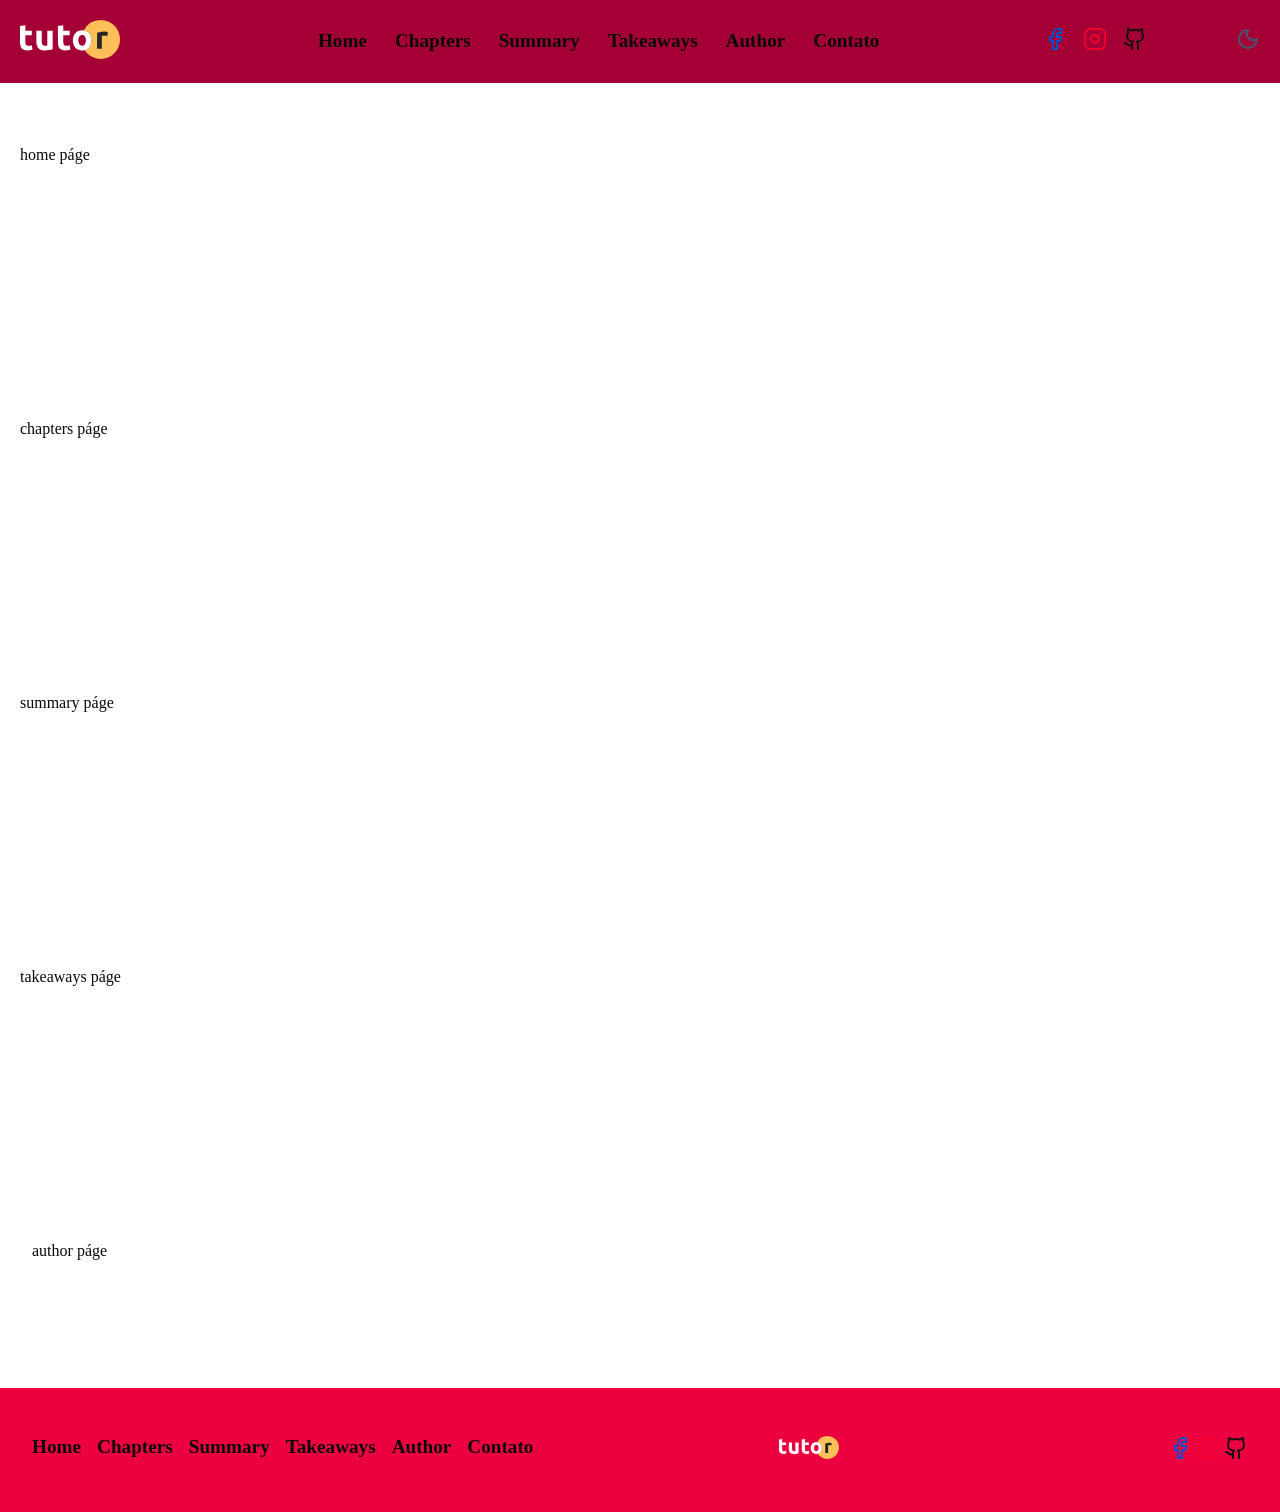
==== index.html @ ee4db731 "first commit" ====
<!DOCTYPE html>
<html lang="pt-BR">
<head>
    <meta charset="UTF-8">
    <meta name="viewport" content="width=device-width, initial-scale=1.0">
   
    <link rel="stylesheet" href="javascript/layout/style.css">
     <link rel="stylesheet" href="style.css">
     
    <link
      rel="shortcut icon"
      href="assets/img/favicon.png"
      type="image/x-icon"
    />
    <title>Tutor</title>
</head>
<body>
   
 <a href="#app" class="skip-link">Pular para o conteúdo principal</a>
    <header class="header">
           <nav-bar></nav-bar>
    </header>
   <main id="app" tabindex="-1">
  <section id="home" class=" content container" >
    home páge
  </section>
   <section id="chapters" class=" content container" >
    chapters páge
  </section>
   <section id="summary" class=" content container" >
    summary páge
  </section>
   <section id="takeaways" class=" content container" >
    takeaways páge
  </section>

   <section id="author" class=" content container" >
    author páge
  </section>


   </main>
  <script type="module" src="javascript/spa/spa.js"></script>
     <button
      id="btn-top"
      aria-label="Voltar ao início da página"
      title="Voltar ao topo"
    >
      <svg viewBox="0 0 100 100" aria-hidden="true">
        <circle class="bg" cx="50" cy="50" r="45" />
        <circle class="progress" cx="50" cy="50" r="45" />
        <path
          class="arrow"
          d="M50 30 L35 50 L45 50 L45 70 L55 70 L55 50 L65 50 Z"
        />
      </svg>
    </button>
  

 
     <footer>
      <footer-bar></footer-bar>
    </footer>
<script>
  
  function configurarScroll() {
  const header = document.querySelector(".header");
  const sidebar = document.querySelector(".sidebar");
  const app = document.getElementById("app");

  if (!header || !app) {
    setTimeout(configurarScroll, 50);
    return;
  }

  function atualizarEstadoScroll() {
    const y = app.scrollTop;
    console.log("scroll do app:", y);

    if (y > 10) {
      header.classList.add("scrolled");
      sidebar?.classList.add("scrolled");
    } else {
      header.classList.remove("scrolled");
      sidebar?.classList.remove("scrolled");
    }
  }

  app.addEventListener("scroll", atualizarEstadoScroll);
  atualizarEstadoScroll();
}

document.addEventListener("DOMContentLoaded", configurarScroll);
</script>


   <script type="module">
      import { initMenu } from "/javascript/mobile/menuEvents.js"
        import { initTheme } from "/javascript/theme/theme.init.js"
     

      window.onload = () => {
         initTheme()
        initMenu() // agora vai abrir o menu corretamente se estava aberto antes
      
      }
 </script>
    <script src="javascript/layout/layout.js"></script>
</body>
</html>
---- javascript/layout/style.css ----
@import "rout.css";
html {
  scroll-behavior: smooth;
  height: auto;
  scrollbar-width: thin;
  scrollbar-color: var(--chart-1) transparent;
}

::-webkit-scrollbar { width: 10px; }
::-webkit-scrollbar-track { background: transparent; }
::-webkit-scrollbar-thumb {
  background: var(--chart-1);
  border-radius: 10px;
}

body {
  min-height: 100vh;
  display: flex;
  flex-direction: column;
  overflow-x: hidden;
}

.header {
    background-color: var( --chart-5);
    position: fixed;
    right: 0;
    top: 0;
    left: 0;
}
/* Classe aplicada via JavaScript */
.header.scrolled {
  background-color: var(--chart-3  );
  /* padding: 0.6rem 0; */
  box-shadow: 0 4px 12px rgba(0, 0, 0, 0.15);
 
}

/* Seleciona todos os elementos focáveis quando navegados por teclado */
:focus-visible {
  outline: 3px solid var(--ring); /* Cor branca */
  outline-offset: 2px; /* Espaço entre o elemento e a borda */
  box-shadow: 0 0 8px var(  --input); /* Sombra para dar contraste em fundos claros */
  border-radius: var(  --radius);
  padding: 6px 8px;
}

/* Caso queira remover o outline padrão do navegador que às vezes é azul/preto */
:focus {
  outline: none;
} 

/*  */

.nav {
   
    padding: 1.25rem;
    display: flex;
    align-items: center;
    justify-content: space-between;
}

/* * 1️⃣ Logo */
.nav__logo-wrapper {
    flex: 1;
}

.nav__logo-img {

    width: 100px;
}

ul {
    list-style: none;
}

a {
    text-decoration: none;
}

.desktopLinks,
.socialLinks,
.themes {
    display: none;
}

.linksNavGation {
    display: flex;
    align-items: center;
    gap: 0.55rem;
     font-weight: 600;
 font-size: 1.2rem;
color: var(--sidebar-foreground);


}
.icon{
    color: var( --chart-1);
}


.linksMonbile {
    display: flex;
    flex-direction: column;
    gap: 1;
}

.mobileLinks,
.socialLinksMobile {
  
    display: flex;
    flex-direction: column;
    align-items: self-start;
    gap: 0.75rem;
}

 
.social-link.facebook {
  color: var(--facebook);
}


.social-link.instagram {
  color: var(--instagram);
}

.social-link.github {
  color: var(--github);
}
.socialLinksMobile{
    margin-top: 1rem;
}
.theme-btn{
    background-color: transparent;
    border: none;
   
}


button, #toggle{
    background-color: transparent;
    border: none;
    color:var(--background);
   
    
}

.icon-moon{
    color: var( --theme-moon);
}

.icon-sun{
    color: var( --theme-sun);
}
#aside {
    padding: 2rem 1.75rem;
    max-width: 85%;
    height: 100vh;
    right: 0;
    left: 0;
    top: 0;
    position: fixed;
    display: flex;
    justify-content: space-between;
    border-right: 1px solid var(--bg-color);
    transform: translateX(-100%);
    transition: transform 0.3s ease-in-out;
    z-index: 999;
    /* acima dos outros elementos */
    background-color: var(--sidebar);
    border: 1px solid var(--sidebar-border);
}

#aside.open {
    transform: translateX(0);
}

#aside {
   scrollbar-width: none;      /*Firefox */
}

#aside::-webkit-scrollbar {
  display: none;              /* Chrome, Edge, Safari */
}
#aside {
  overflow-y: auto;
  overflow-x: hidden;
}


#author{
    padding: 8rem 2rem;
}
/* top */

/* --- Botão Voltar ao Topo --- */
#btn-top {
  position: fixed;
  right: 1.2rem;
  bottom: 1.2rem;
  width: 56px;
  height: 56px;
  border-radius: 50%;
  border: 1px solid var(--border);
  background: color-mix(in oklch, var(--chart-4) 70%, var(--sidebar-ring) 30%);
  backdrop-filter: blur(8px);
  cursor: pointer;
  z-index: 9999;
  display: flex;
  align-items: center;
  justify-content: center;
  opacity: 0;
  pointer-events: none;
  transform: translateY(20px) scale(0.9);
  transition: all 0.3s ease;
}

#btn-top.show {
  opacity: 1;
  pointer-events: auto;
  transform: translateY(0) scale(1);
}

#btn-top svg {
  width: 100%;
  height: 100%;
  transform: rotate(-90deg);
  position: absolute;
}

#btn-top .bg {
  fill: none;
  stroke: var(--border);
  stroke-width: 6;
}

#btn-top .progress {
  fill: none;
  stroke: var(--primary);
  stroke-width: 6;
  stroke-linecap: round;
  /* Circunferência para raio 45 é ~283 */
  stroke-dasharray: 283;
  stroke-dashoffset: 283;
  transition: stroke-dashoffset 0.1s linear;
}

#btn-top i {
  font-size: 1.2rem;
  color: var(--primary);
  z-index: 2;
}

#btn-top .arrow {
  fill: var(--primary-foreground);
  transform: rotate(90deg);
  transform-origin: center;
}
#btn-top:hover {
  transform: scale(1.1);
}
footer{
 background-color: var(  --chart-3);
}
.footer{ 
gap: 2rem;
 padding: 2rem 0.75rem;
display: grid;
grid-template-columns: repeat(3 ,auto);
align-items:flex-start;
justify-content: center;
}
.socialLinkFooter{
   display: flex;
 gap: 0.25rem;
}

/* footer */
footer .nav__logo-img{
    width: 60px;
}
@media (min-width: 768px) {
    

    .mobileMenu {
        display: none;
    }
 


    
  



}

/* ==================================================
   DESKTOP ≥ 1024px
   ================================================== */
@media (min-width: 1024px) {
    .themesMobil {
        display: none;
        background-color: aqua;
    }

    .mobileMenu {
        display: none;
    }

    .icon {
        display: none;
    }

    /* 2️⃣ Links de páginas (MAIOR PARTE) */
    .desktopLinks {
        flex: 5;
        /* 🔥 ocupa mais espaço */
        display: flex;
        justify-content: center;
        gap: 1.75rem;
        list-style: none;
        margin: 0;
        padding: 0;
    }


    /* 3️⃣ Redes sociais */
    .socialLinks {
        flex: 1;
        display: flex;
        justify-content: center;
        gap: 16px;
    }

    /* 4️⃣ Botão tema */
    .themes {
        flex: 0.5;
        gap: 0.5rem;
        display: flex;
        justify-content: flex-end;
    }

    #toggle {
        display: none;
    }
    /* footer */
   

 .footer{ 
    max-width: 1280px;
    display: flex;
    justify-content: space-between;
    margin: 0 auto;
    justify-content: center;
    padding: 3rem 2rem;
}
.nav__logo-wrapperFooter{
    flex: 2;

}
.desktopLinksFooter{
    flex: 4;
    display: flex;
    gap: 1rem;
}
.socialLinkFooter{
   display: flex;
 gap: 0.25rem;
}



  
}
---- style.css ----
@import "root.css";



#app{
    flex: 1;
}


.content{
   padding: 7rem 1rem;
}


/* ==================================================
   DESKTOP ≥ 1024px
   ================================================== */
@media (min-width: 1024px) {
    #app{
    
    margin: 0rem ;
    }

 
.content{
padding: 8rem 1.25rem;
}


  
    
  }
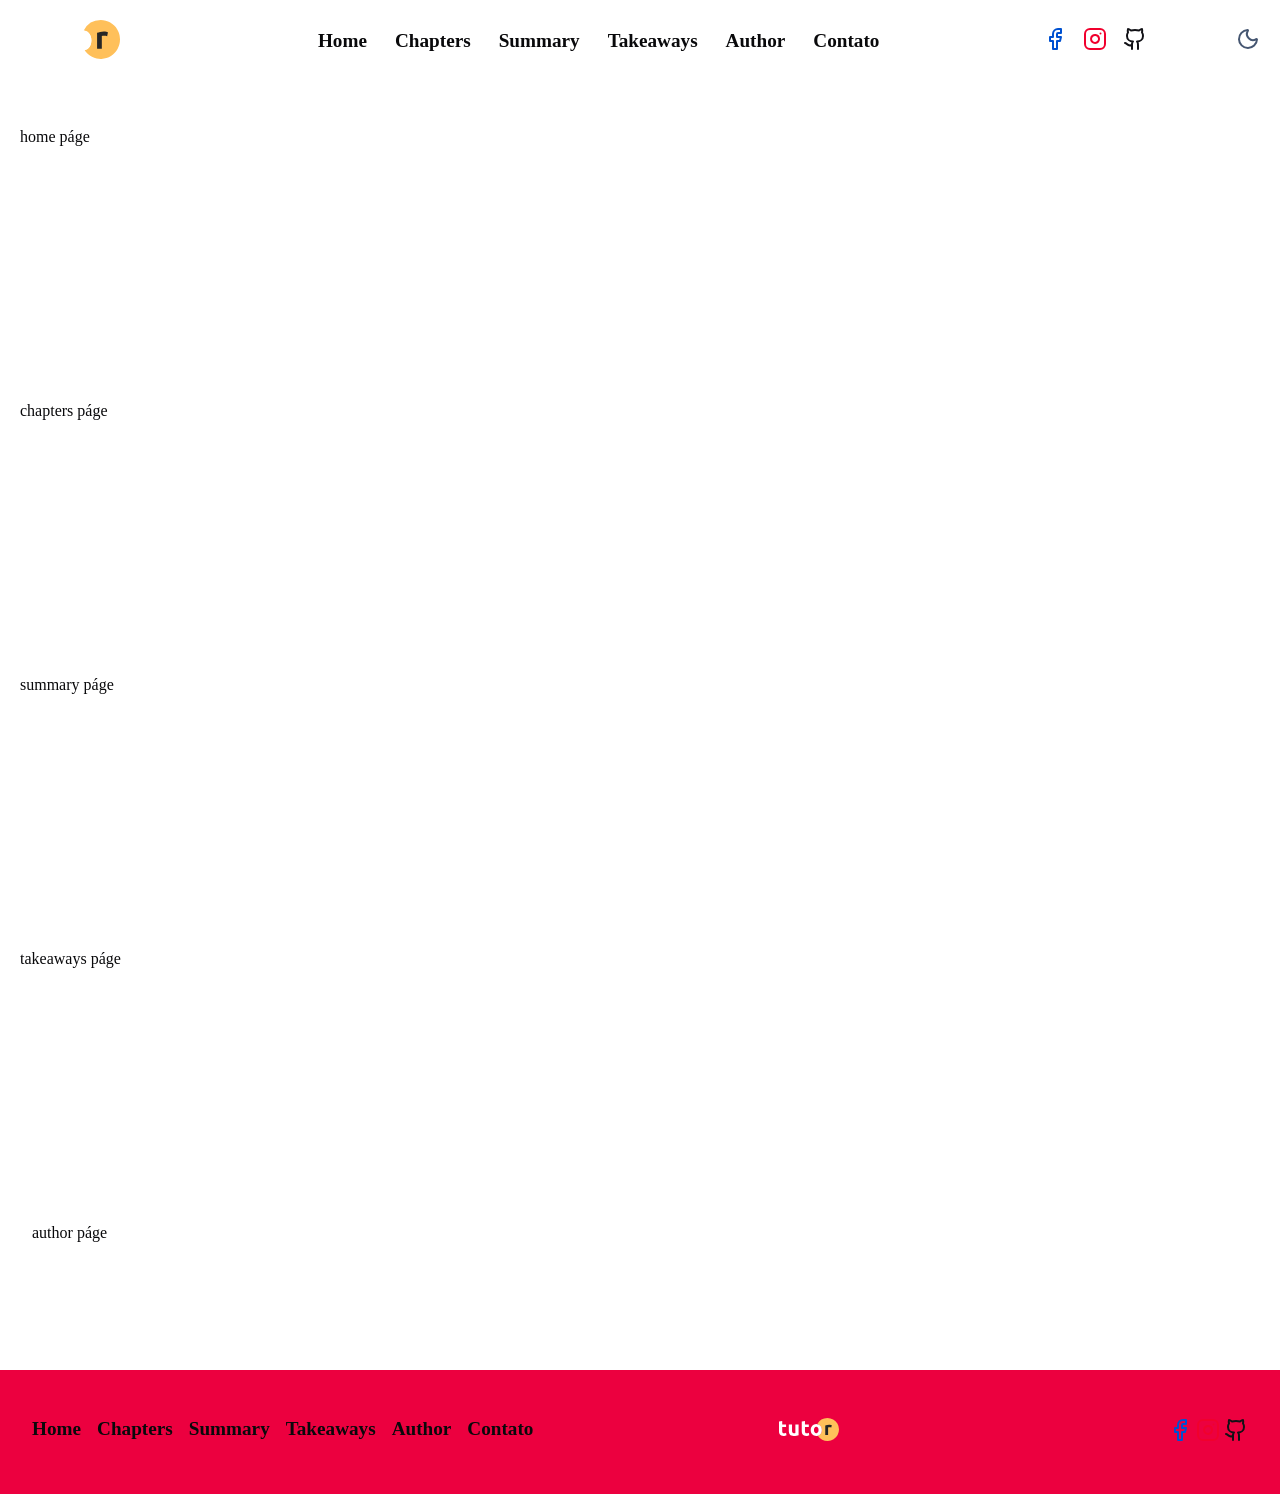
==== commit cecf215b: "At" ====
--- a/index.html
+++ b/index.html
@@ -16,7 +16,7 @@
 </head>
 <body>
    
- <a href="#app" class="skip-link">Pular para o conteúdo principal</a>
+ <!-- <a href="#app" class="skip-link">Pular para o conteúdo principal</a> -->
     <header class="header">
            <nav-bar></nav-bar>
     </header>
--- a/javascript/layout/style.css
+++ b/javascript/layout/style.css
@@ -21,7 +21,7 @@
 }
 
 .header {
-    background-color: var( --chart-5);
+    /* background-color: var( --chart-5); */
     position: fixed;
     right: 0;
     top: 0;
@@ -29,9 +29,9 @@
 }
 /* Classe aplicada via JavaScript */
 .header.scrolled {
-  background-color: var(--chart-3  );
-  /* padding: 0.6rem 0; */
-  box-shadow: 0 4px 12px rgba(0, 0, 0, 0.15);
+  /* background-color: var(--chart-3  );
+  padding: 0.6rem 0;
+  box-shadow: 0 4px 12px rgba(0, 0, 0, 0.15); */
  
 }
 
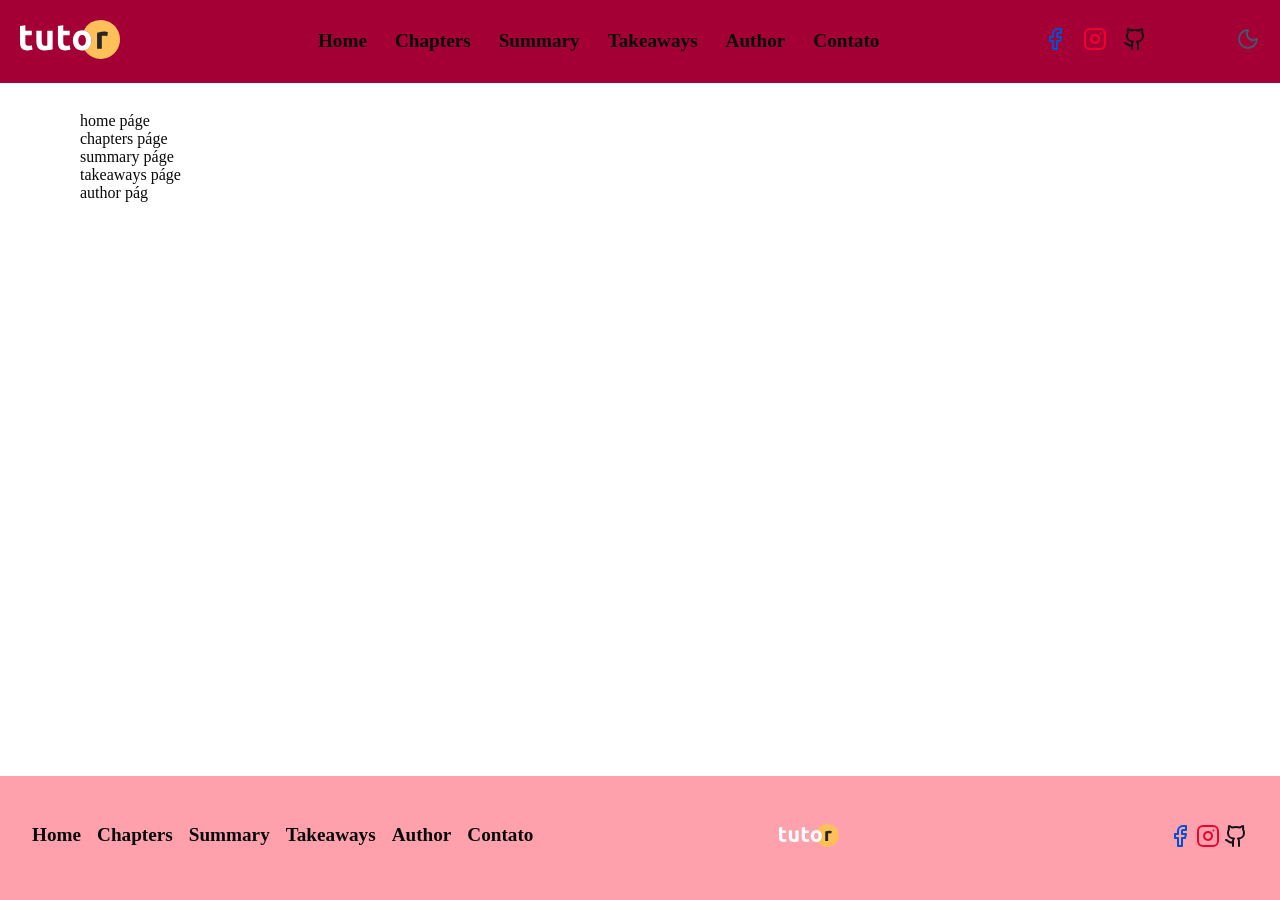
==== commit cfaf48ac: "Atuali git commit --amend --reset-authorAjusta layout do footer e rolagem do aside Ajusta layout do " ====
--- a/index.html
+++ b/index.html
@@ -4,7 +4,7 @@
     <meta charset="UTF-8">
     <meta name="viewport" content="width=device-width, initial-scale=1.0">
    
-    <link rel="stylesheet" href="javascript/layout/style.css">
+
      <link rel="stylesheet" href="style.css">
      
     <link
@@ -21,21 +21,21 @@
            <nav-bar></nav-bar>
     </header>
    <main id="app" tabindex="-1">
-  <section id="home" class=" content container" >
+  <section id="home" class=" container" >
     home páge
   </section>
-   <section id="chapters" class=" content container" >
+   <section id="chapters" class="  container" >
     chapters páge
   </section>
-   <section id="summary" class=" content container" >
+   <section id="summary" class="  container" >
     summary páge
   </section>
-   <section id="takeaways" class=" content container" >
+   <section id="takeaways" class="  container" >
     takeaways páge
   </section>
 
-   <section id="author" class=" content container" >
-    author páge
+   <section id="author" class="  container" >
+    author pág
   </section>
 
 
--- a/style.css
+++ b/style.css
@@ -1,14 +1,15 @@
 @import "root.css";
 
-
+@import "javascript/layout/style.css";
 
 #app{
     flex: 1;
+    padding: 5rem;
+    /* background-color: aqua; */
 }
 
-
-.content{
-   padding: 7rem 1rem;
+#home{
+    padding-top: 2rem;
 }
 
 
@@ -22,9 +23,7 @@
     }
 
  
-.content{
-padding: 8rem 1.25rem;
-}
+
 
 
   
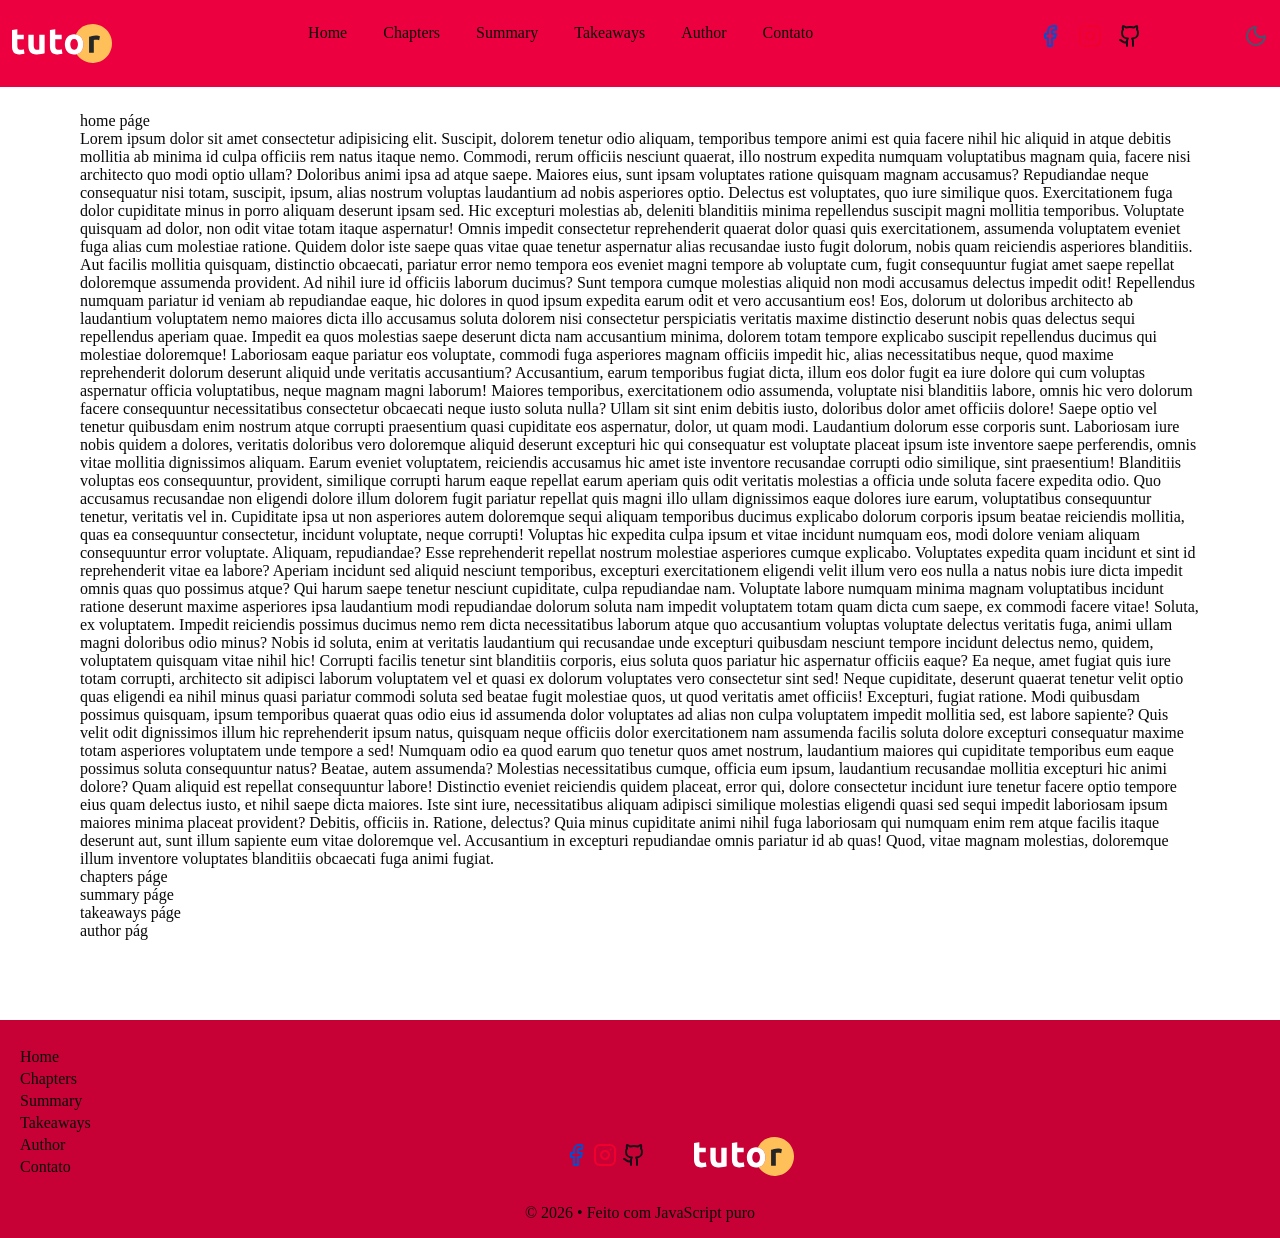
==== commit 6f389cd7: "Atuali" ====
--- a/index.html
+++ b/index.html
@@ -4,7 +4,9 @@
     <meta charset="UTF-8">
     <meta name="viewport" content="width=device-width, initial-scale=1.0">
    
-
+<link rel="preconnect" href="https://fonts.googleapis.com">
+<link rel="preconnect" href="https://fonts.gstatic.com" crossorigin>
+<link href="https://fonts.googleapis.com/css2?family=Roboto:ital,wght@0,100..900;1,100..900&display=swap" rel="stylesheet">
      <link rel="stylesheet" href="style.css">
      
     <link
@@ -23,6 +25,7 @@
    <main id="app" tabindex="-1">
   <section id="home" class=" container" >
     home páge
+    <p>Lorem ipsum dolor sit amet consectetur adipisicing elit. Suscipit, dolorem tenetur odio aliquam, temporibus tempore animi est quia facere nihil hic aliquid in atque debitis mollitia ab minima id culpa officiis rem natus itaque nemo. Commodi, rerum officiis nesciunt quaerat, illo nostrum expedita numquam voluptatibus magnam quia, facere nisi architecto quo modi optio ullam? Doloribus animi ipsa ad atque saepe. Maiores eius, sunt ipsam voluptates ratione quisquam magnam accusamus? Repudiandae neque consequatur nisi totam, suscipit, ipsum, alias nostrum voluptas laudantium ad nobis asperiores optio. Delectus est voluptates, quo iure similique quos. Exercitationem fuga dolor cupiditate minus in porro aliquam deserunt ipsam sed. Hic excepturi molestias ab, deleniti blanditiis minima repellendus suscipit magni mollitia temporibus. Voluptate quisquam ad dolor, non odit vitae totam itaque aspernatur! Omnis impedit consectetur reprehenderit quaerat dolor quasi quis exercitationem, assumenda voluptatem eveniet fuga alias cum molestiae ratione. Quidem dolor iste saepe quas vitae quae tenetur aspernatur alias recusandae iusto fugit dolorum, nobis quam reiciendis asperiores blanditiis. Aut facilis mollitia quisquam, distinctio obcaecati, pariatur error nemo tempora eos eveniet magni tempore ab voluptate cum, fugit consequuntur fugiat amet saepe repellat doloremque assumenda provident. Ad nihil iure id officiis laborum ducimus? Sunt tempora cumque molestias aliquid non modi accusamus delectus impedit odit! Repellendus numquam pariatur id veniam ab repudiandae eaque, hic dolores in quod ipsum expedita earum odit et vero accusantium eos! Eos, dolorum ut doloribus architecto ab laudantium voluptatem nemo maiores dicta illo accusamus soluta dolorem nisi consectetur perspiciatis veritatis maxime distinctio deserunt nobis quas delectus sequi repellendus aperiam quae. Impedit ea quos molestias saepe deserunt dicta nam accusantium minima, dolorem totam tempore explicabo suscipit repellendus ducimus qui molestiae doloremque! Laboriosam eaque pariatur eos voluptate, commodi fuga asperiores magnam officiis impedit hic, alias necessitatibus neque, quod maxime reprehenderit dolorum deserunt aliquid unde veritatis accusantium? Accusantium, earum temporibus fugiat dicta, illum eos dolor fugit ea iure dolore qui cum voluptas aspernatur officia voluptatibus, neque magnam magni laborum! Maiores temporibus, exercitationem odio assumenda, voluptate nisi blanditiis labore, omnis hic vero dolorum facere consequuntur necessitatibus consectetur obcaecati neque iusto soluta nulla? Ullam sit sint enim debitis iusto, doloribus dolor amet officiis dolore! Saepe optio vel tenetur quibusdam enim nostrum atque corrupti praesentium quasi cupiditate eos aspernatur, dolor, ut quam modi. Laudantium dolorum esse corporis sunt. Laboriosam iure nobis quidem a dolores, veritatis doloribus vero doloremque aliquid deserunt excepturi hic qui consequatur est voluptate placeat ipsum iste inventore saepe perferendis, omnis vitae mollitia dignissimos aliquam. Earum eveniet voluptatem, reiciendis accusamus hic amet iste inventore recusandae corrupti odio similique, sint praesentium! Blanditiis voluptas eos consequuntur, provident, similique corrupti harum eaque repellat earum aperiam quis odit veritatis molestias a officia unde soluta facere expedita odio. Quo accusamus recusandae non eligendi dolore illum dolorem fugit pariatur repellat quis magni illo ullam dignissimos eaque dolores iure earum, voluptatibus consequuntur tenetur, veritatis vel in. Cupiditate ipsa ut non asperiores autem doloremque sequi aliquam temporibus ducimus explicabo dolorum corporis ipsum beatae reiciendis mollitia, quas ea consequuntur consectetur, incidunt voluptate, neque corrupti! Voluptas hic expedita culpa ipsum et vitae incidunt numquam eos, modi dolore veniam aliquam consequuntur error voluptate. Aliquam, repudiandae? Esse reprehenderit repellat nostrum molestiae asperiores cumque explicabo. Voluptates expedita quam incidunt et sint id reprehenderit vitae ea labore? Aperiam incidunt sed aliquid nesciunt temporibus, excepturi exercitationem eligendi velit illum vero eos nulla a natus nobis iure dicta impedit omnis quas quo possimus atque? Qui harum saepe tenetur nesciunt cupiditate, culpa repudiandae nam. Voluptate labore numquam minima magnam voluptatibus incidunt ratione deserunt maxime asperiores ipsa laudantium modi repudiandae dolorum soluta nam impedit voluptatem totam quam dicta cum saepe, ex commodi facere vitae! Soluta, ex voluptatem. Impedit reiciendis possimus ducimus nemo rem dicta necessitatibus laborum atque quo accusantium voluptas voluptate delectus veritatis fuga, animi ullam magni doloribus odio minus? Nobis id soluta, enim at veritatis laudantium qui recusandae unde excepturi quibusdam nesciunt tempore incidunt delectus nemo, quidem, voluptatem quisquam vitae nihil hic! Corrupti facilis tenetur sint blanditiis corporis, eius soluta quos pariatur hic aspernatur officiis eaque? Ea neque, amet fugiat quis iure totam corrupti, architecto sit adipisci laborum voluptatem vel et quasi ex dolorum voluptates vero consectetur sint sed! Neque cupiditate, deserunt quaerat tenetur velit optio quas eligendi ea nihil minus quasi pariatur commodi soluta sed beatae fugit molestiae quos, ut quod veritatis amet officiis! Excepturi, fugiat ratione. Modi quibusdam possimus quisquam, ipsum temporibus quaerat quas odio eius id assumenda dolor voluptates ad alias non culpa voluptatem impedit mollitia sed, est labore sapiente? Quis velit odit dignissimos illum hic reprehenderit ipsum natus, quisquam neque officiis dolor exercitationem nam assumenda facilis soluta dolore excepturi consequatur maxime totam asperiores voluptatem unde tempore a sed! Numquam odio ea quod earum quo tenetur quos amet nostrum, laudantium maiores qui cupiditate temporibus eum eaque possimus soluta consequuntur natus? Beatae, autem assumenda? Molestias necessitatibus cumque, officia eum ipsum, laudantium recusandae mollitia excepturi hic animi dolore? Quam aliquid est repellat consequuntur labore! Distinctio eveniet reiciendis quidem placeat, error qui, dolore consectetur incidunt iure tenetur facere optio tempore eius quam delectus iusto, et nihil saepe dicta maiores. Iste sint iure, necessitatibus aliquam adipisci similique molestias eligendi quasi sed sequi impedit laboriosam ipsum maiores minima placeat provident? Debitis, officiis in. Ratione, delectus? Quia minus cupiditate animi nihil fuga laboriosam qui numquam enim rem atque facilis itaque deserunt aut, sunt illum sapiente eum vitae doloremque vel. Accusantium in excepturi repudiandae omnis pariatur id ab quas! Quod, vitae magnam molestias, doloremque illum inventore voluptates blanditiis obcaecati fuga animi fugiat.</p>
   </section>
    <section id="chapters" class="  container" >
     chapters páge
@@ -41,7 +44,7 @@
 
    </main>
   <script type="module" src="javascript/spa/spa.js"></script>
-     <button
+     <!-- <button
       id="btn-top"
       aria-label="Voltar ao início da página"
       title="Voltar ao topo"
@@ -54,7 +57,7 @@
           d="M50 30 L35 50 L45 50 L45 70 L55 70 L55 50 L65 50 Z"
         />
       </svg>
-    </button>
+    </button> -->
   
 
  
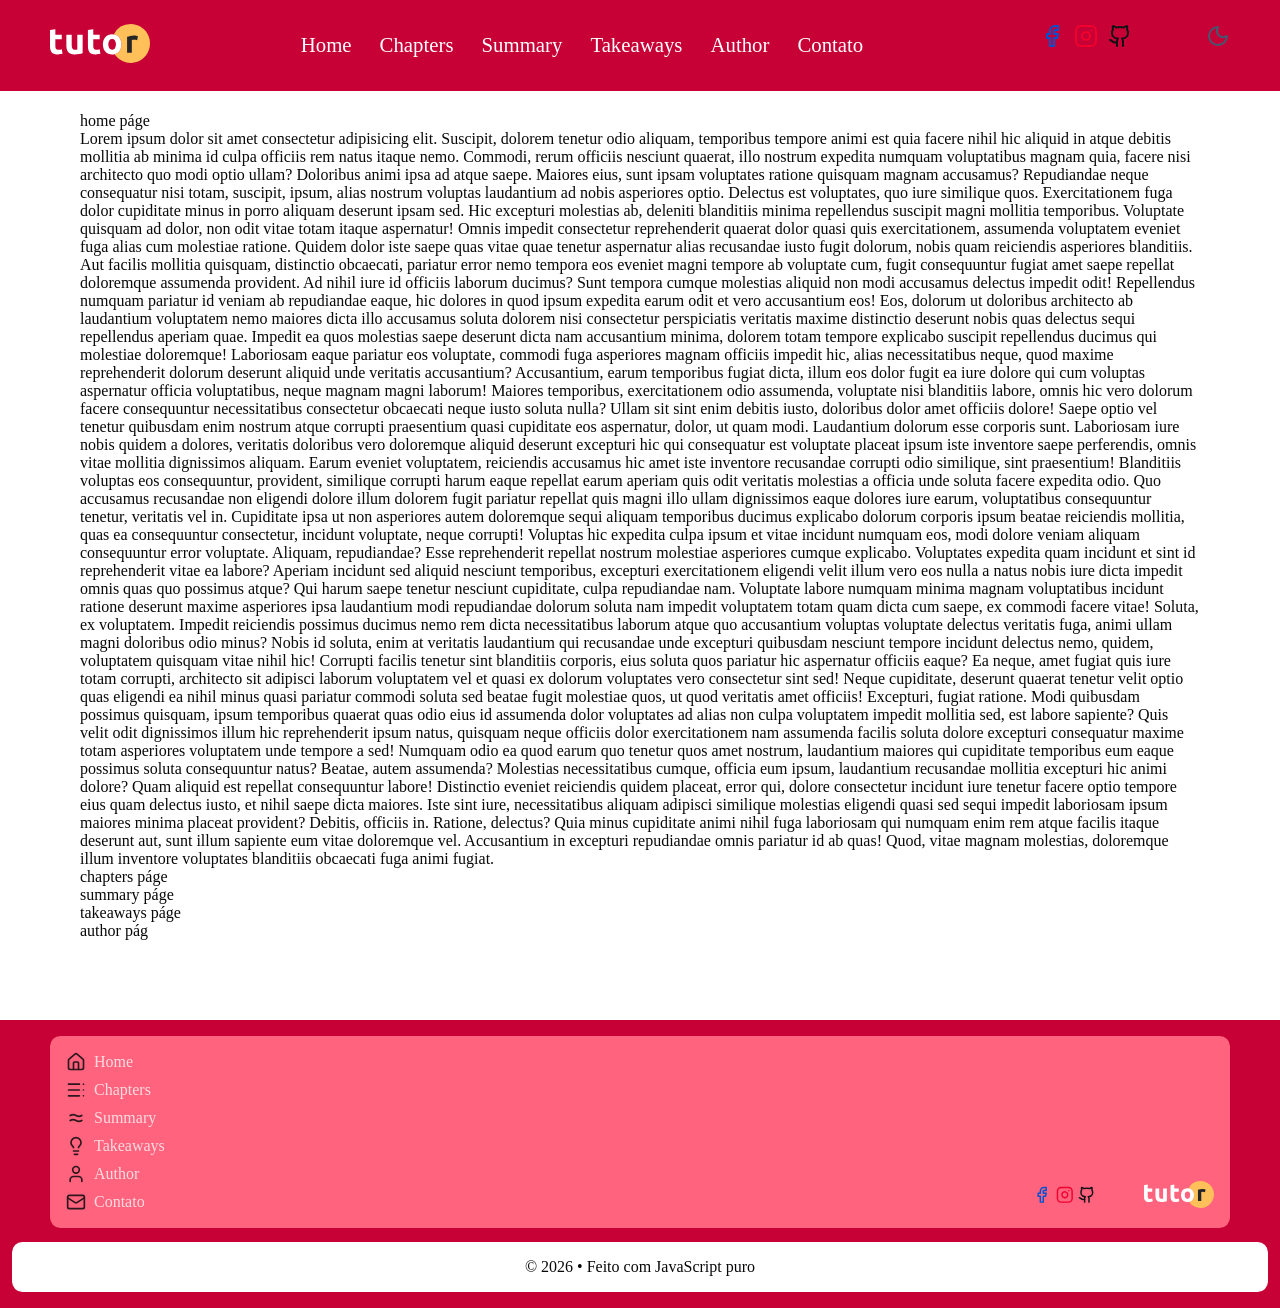
==== commit cbb7f91e: "Atualização no layout e css" ====
--- a/index.html
+++ b/index.html
@@ -19,9 +19,9 @@
 <body>
    
  <!-- <a href="#app" class="skip-link">Pular para o conteúdo principal</a> -->
-    <header class="header">
+   
            <nav-bar></nav-bar>
-    </header>
+  
    <main id="app" tabindex="-1">
   <section id="home" class=" container" >
     home páge
@@ -44,7 +44,7 @@
 
    </main>
   <script type="module" src="javascript/spa/spa.js"></script>
-     <!-- <button
+      <button
       id="btn-top"
       aria-label="Voltar ao início da página"
       title="Voltar ao topo"
@@ -57,7 +57,7 @@
           d="M50 30 L35 50 L45 50 L45 70 L55 70 L55 50 L65 50 Z"
         />
       </svg>
-    </button> -->
+    </button> 
   
 
  
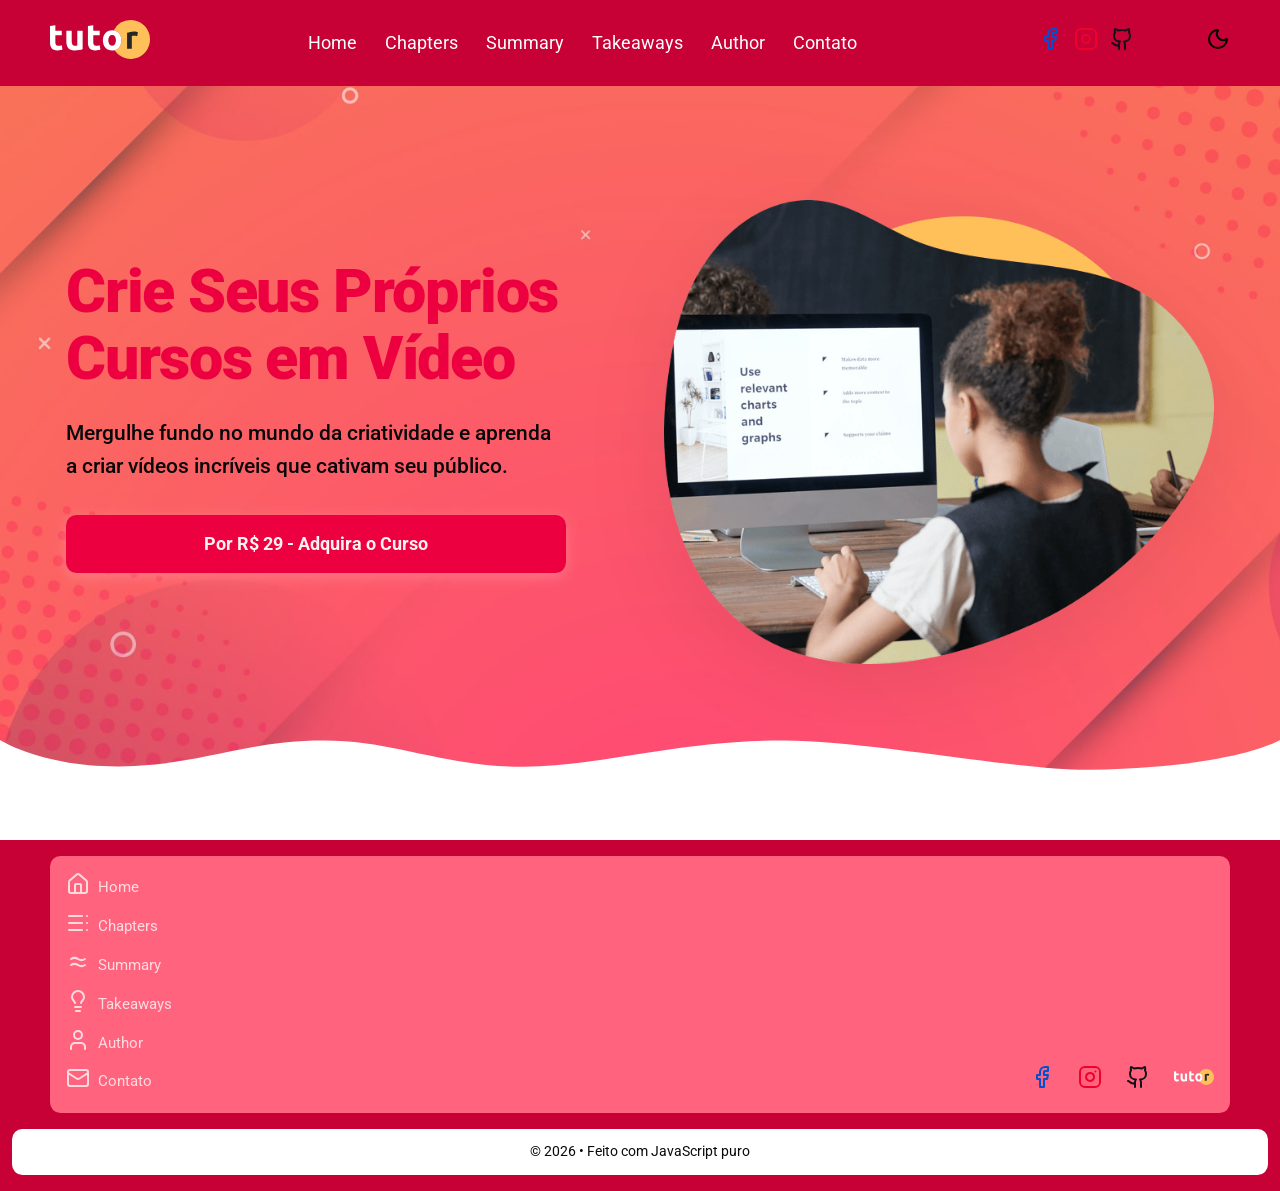
==== commit f9ddff86: "página Home" ====
--- a/index.html
+++ b/index.html
@@ -18,16 +18,43 @@
 </head>
 <body>
    
- <!-- <a href="#app" class="skip-link">Pular para o conteúdo principal</a> -->
+ <a href="#app" class="skip-lin">Pular para o conteúdo principal</a>
    
-           <nav-bar></nav-bar>
+        <nav-bar></nav-bar>
   
    <main id="app" tabindex="-1">
-  <section id="home" class=" container" >
-    home páge
-    <p>Lorem ipsum dolor sit amet consectetur adipisicing elit. Suscipit, dolorem tenetur odio aliquam, temporibus tempore animi est quia facere nihil hic aliquid in atque debitis mollitia ab minima id culpa officiis rem natus itaque nemo. Commodi, rerum officiis nesciunt quaerat, illo nostrum expedita numquam voluptatibus magnam quia, facere nisi architecto quo modi optio ullam? Doloribus animi ipsa ad atque saepe. Maiores eius, sunt ipsam voluptates ratione quisquam magnam accusamus? Repudiandae neque consequatur nisi totam, suscipit, ipsum, alias nostrum voluptas laudantium ad nobis asperiores optio. Delectus est voluptates, quo iure similique quos. Exercitationem fuga dolor cupiditate minus in porro aliquam deserunt ipsam sed. Hic excepturi molestias ab, deleniti blanditiis minima repellendus suscipit magni mollitia temporibus. Voluptate quisquam ad dolor, non odit vitae totam itaque aspernatur! Omnis impedit consectetur reprehenderit quaerat dolor quasi quis exercitationem, assumenda voluptatem eveniet fuga alias cum molestiae ratione. Quidem dolor iste saepe quas vitae quae tenetur aspernatur alias recusandae iusto fugit dolorum, nobis quam reiciendis asperiores blanditiis. Aut facilis mollitia quisquam, distinctio obcaecati, pariatur error nemo tempora eos eveniet magni tempore ab voluptate cum, fugit consequuntur fugiat amet saepe repellat doloremque assumenda provident. Ad nihil iure id officiis laborum ducimus? Sunt tempora cumque molestias aliquid non modi accusamus delectus impedit odit! Repellendus numquam pariatur id veniam ab repudiandae eaque, hic dolores in quod ipsum expedita earum odit et vero accusantium eos! Eos, dolorum ut doloribus architecto ab laudantium voluptatem nemo maiores dicta illo accusamus soluta dolorem nisi consectetur perspiciatis veritatis maxime distinctio deserunt nobis quas delectus sequi repellendus aperiam quae. Impedit ea quos molestias saepe deserunt dicta nam accusantium minima, dolorem totam tempore explicabo suscipit repellendus ducimus qui molestiae doloremque! Laboriosam eaque pariatur eos voluptate, commodi fuga asperiores magnam officiis impedit hic, alias necessitatibus neque, quod maxime reprehenderit dolorum deserunt aliquid unde veritatis accusantium? Accusantium, earum temporibus fugiat dicta, illum eos dolor fugit ea iure dolore qui cum voluptas aspernatur officia voluptatibus, neque magnam magni laborum! Maiores temporibus, exercitationem odio assumenda, voluptate nisi blanditiis labore, omnis hic vero dolorum facere consequuntur necessitatibus consectetur obcaecati neque iusto soluta nulla? Ullam sit sint enim debitis iusto, doloribus dolor amet officiis dolore! Saepe optio vel tenetur quibusdam enim nostrum atque corrupti praesentium quasi cupiditate eos aspernatur, dolor, ut quam modi. Laudantium dolorum esse corporis sunt. Laboriosam iure nobis quidem a dolores, veritatis doloribus vero doloremque aliquid deserunt excepturi hic qui consequatur est voluptate placeat ipsum iste inventore saepe perferendis, omnis vitae mollitia dignissimos aliquam. Earum eveniet voluptatem, reiciendis accusamus hic amet iste inventore recusandae corrupti odio similique, sint praesentium! Blanditiis voluptas eos consequuntur, provident, similique corrupti harum eaque repellat earum aperiam quis odit veritatis molestias a officia unde soluta facere expedita odio. Quo accusamus recusandae non eligendi dolore illum dolorem fugit pariatur repellat quis magni illo ullam dignissimos eaque dolores iure earum, voluptatibus consequuntur tenetur, veritatis vel in. Cupiditate ipsa ut non asperiores autem doloremque sequi aliquam temporibus ducimus explicabo dolorum corporis ipsum beatae reiciendis mollitia, quas ea consequuntur consectetur, incidunt voluptate, neque corrupti! Voluptas hic expedita culpa ipsum et vitae incidunt numquam eos, modi dolore veniam aliquam consequuntur error voluptate. Aliquam, repudiandae? Esse reprehenderit repellat nostrum molestiae asperiores cumque explicabo. Voluptates expedita quam incidunt et sint id reprehenderit vitae ea labore? Aperiam incidunt sed aliquid nesciunt temporibus, excepturi exercitationem eligendi velit illum vero eos nulla a natus nobis iure dicta impedit omnis quas quo possimus atque? Qui harum saepe tenetur nesciunt cupiditate, culpa repudiandae nam. Voluptate labore numquam minima magnam voluptatibus incidunt ratione deserunt maxime asperiores ipsa laudantium modi repudiandae dolorum soluta nam impedit voluptatem totam quam dicta cum saepe, ex commodi facere vitae! Soluta, ex voluptatem. Impedit reiciendis possimus ducimus nemo rem dicta necessitatibus laborum atque quo accusantium voluptas voluptate delectus veritatis fuga, animi ullam magni doloribus odio minus? Nobis id soluta, enim at veritatis laudantium qui recusandae unde excepturi quibusdam nesciunt tempore incidunt delectus nemo, quidem, voluptatem quisquam vitae nihil hic! Corrupti facilis tenetur sint blanditiis corporis, eius soluta quos pariatur hic aspernatur officiis eaque? Ea neque, amet fugiat quis iure totam corrupti, architecto sit adipisci laborum voluptatem vel et quasi ex dolorum voluptates vero consectetur sint sed! Neque cupiditate, deserunt quaerat tenetur velit optio quas eligendi ea nihil minus quasi pariatur commodi soluta sed beatae fugit molestiae quos, ut quod veritatis amet officiis! Excepturi, fugiat ratione. Modi quibusdam possimus quisquam, ipsum temporibus quaerat quas odio eius id assumenda dolor voluptates ad alias non culpa voluptatem impedit mollitia sed, est labore sapiente? Quis velit odit dignissimos illum hic reprehenderit ipsum natus, quisquam neque officiis dolor exercitationem nam assumenda facilis soluta dolore excepturi consequatur maxime totam asperiores voluptatem unde tempore a sed! Numquam odio ea quod earum quo tenetur quos amet nostrum, laudantium maiores qui cupiditate temporibus eum eaque possimus soluta consequuntur natus? Beatae, autem assumenda? Molestias necessitatibus cumque, officia eum ipsum, laudantium recusandae mollitia excepturi hic animi dolore? Quam aliquid est repellat consequuntur labore! Distinctio eveniet reiciendis quidem placeat, error qui, dolore consectetur incidunt iure tenetur facere optio tempore eius quam delectus iusto, et nihil saepe dicta maiores. Iste sint iure, necessitatibus aliquam adipisci similique molestias eligendi quasi sed sequi impedit laboriosam ipsum maiores minima placeat provident? Debitis, officiis in. Ratione, delectus? Quia minus cupiditate animi nihil fuga laboriosam qui numquam enim rem atque facilis itaque deserunt aut, sunt illum sapiente eum vitae doloremque vel. Accusantium in excepturi repudiandae omnis pariatur id ab quas! Quod, vitae magnam molestias, doloremque illum inventore voluptates blanditiis obcaecati fuga animi fugiat.</p>
-  </section>
-   <section id="chapters" class="  container" >
+    <section id="home">
+      <div class="container hero-flex">
+        <div class="hero-content">
+          <h1>Crie Seus Próprios Cursos em Vídeo</h1>
+          <p>
+            Mergulhe fundo no mundo da criatividade e aprenda a criar vídeos incríveis que cativam seu público.
+          </p>
+          <a href="#" class="btn">Por R$ 29 - Adquira o Curso</a>
+        </div>
+        <img src="assets/img/header-course.png" alt="Ilustração do curso de vídeo" />
+      </div>
+
+      <svg
+        class="frame-decoration"
+        data-name="Camada 2"
+        xmlns="http://www.w3.org/2000/svg"
+        preserveAspectRatio="none"
+        viewBox="0 0 1920 192.275"
+        aria-hidden="true"
+      >
+        <defs>
+          <style>.cls-1 { fill: #ffffff; }</style>
+        </defs>
+        <path
+          class="cls-1"
+          d="M0,158.755s63.9,52.163,179.472,50.736c121.494-1.5,185.839-49.738,305.984-49.733,109.21,0,181.491,51.733,300.537,50.233,123.941-1.562,225.214-50.126,390.43-50.374,123.821-.185,353.982,58.374,458.976,56.373,217.907-4.153,284.6-57.236,284.6-57.236V351.03H0V158.755Z"
+          transform="translate(0 -158.755)"
+        />
+      </svg>
+    </section>
+  
+   <!-- <section id="chapters" class="  container" >
     chapters páge
   </section>
    <section id="summary" class="  container" >
@@ -39,7 +66,7 @@
 
    <section id="author" class="  container" >
     author pág
-  </section>
+  </section> -->
 
 
    </main>
--- a/style.css
+++ b/style.css
@@ -1,17 +1,118 @@
 @import "root.css";
 
 @import "javascript/layout/style.css";
+/* Seleciona todos os elementos focáveis quando navegados por teclado */
+:focus-visible {
+  outline: 3px solid var(--ring);
+  outline-offset: 2px;
+  box-shadow: 0 0 8px var(--input);
+  border-radius: var(--radius);
+}
+/* .nav a:focus-visible,
+.footer__logo__social a:focus-visible {
+  background-color: #000;
+} */
 
+:focus {
+  outline: none;
+}
+
+:focus:not(:focus-visible) {
+  outline: none;
+}
+
+.skip-link:focus-visible {
+  left: 0.5rem;
+  top: 0.5rem;
+}
+img{
+  max-width: 100%;
+}
 #app{
     flex: 1;
-    padding: 5rem;
-    /* background-color: aqua; */
+    
 }
 
-#home{
-    padding-top: 2rem;
+
+
+#home {
+ background: #000 url('assets/img/header-background.jpg') center/cover no-repeat;
+  color: var(--foreground);
+  padding: 8rem 2rem 2rem;
+
+  overflow-x: hidden;
+  position: relative;
+
 }
 
+.hero-flex {
+  display: flex;
+  flex-direction: column;
+  align-items: center;
+  text-align: center;
+  gap: 4rem;
+  padding:  1rem;
+}
+
+#home .frame-decoration {
+  position: absolute;
+  bottom: 0;
+  left: 0;
+  width: 100%;
+   height: 100px; 
+}
+
+.hero-content h1 {
+  color: var(--chart-3);
+  line-height: 1.1;
+  font-weight: 900;
+  margin-bottom: 0.5rem;
+  letter-spacing: -0.02em;
+  font-size: 2.25rem;
+}
+
+.hero-content p {
+  margin-top: 1.25rem;
+  font-size: 1.15rem;
+  line-height: 1.6;
+  font-weight: 500;
+  color: var(--foreground);
+  
+}
+
+.hero-content a {
+  width: 100%;
+  /* max-width: 300px; */
+  margin: 2rem auto;
+  display: inline-block;
+  text-decoration: none;
+}
+
+/* BOTÕES */
+.btn {
+  display: flex;
+  align-items: center;
+  justify-content: center;
+  font-weight: 700;
+  font-size: 1.1rem;
+  border-radius: var(--radius);
+  background-color: var(--primary);
+  padding: 1rem 1.5rem;
+  color: var(--primary-foreground);
+  text-align: center;
+  box-shadow: 0 4px 14px color-mix(in oklch, var(--chart-1) 40%, transparent);
+  transition: transform 0.2s ease, filter 0.2s ease;
+}
+
+.btn:active {
+  transform: scale(0.96);
+  filter: brightness(0.9);
+}
+
+.btn:focus-visible {
+  outline: 3px solid var(--ring);
+  outline-offset: 4px;
+}
 
 /* ==================================================
    DESKTOP ≥ 1024px
@@ -21,10 +122,28 @@
     
     margin: 0rem ;
     }
+#home {
+    padding: 10rem 2rem;
+  }
 
- 
+  .hero-flex {
+    flex-direction: row;
+    justify-content: space-between;
+    align-items: center;
+    text-align: left;
+  }
 
+  .hero-content{
+    max-width: 500px;
+  }
 
+  .hero-content h1 { font-size: 3.8rem; margin-bottom: 1.5rem; }
+  .hero-content p { font-size: 1.3rem; }
+  .hero-flex img {
+    flex: 1;
+    max-width: 550px;
+    filter: drop-shadow(0 20px 40px rgba(0,0,0,0.08));
+  }
 
   
     
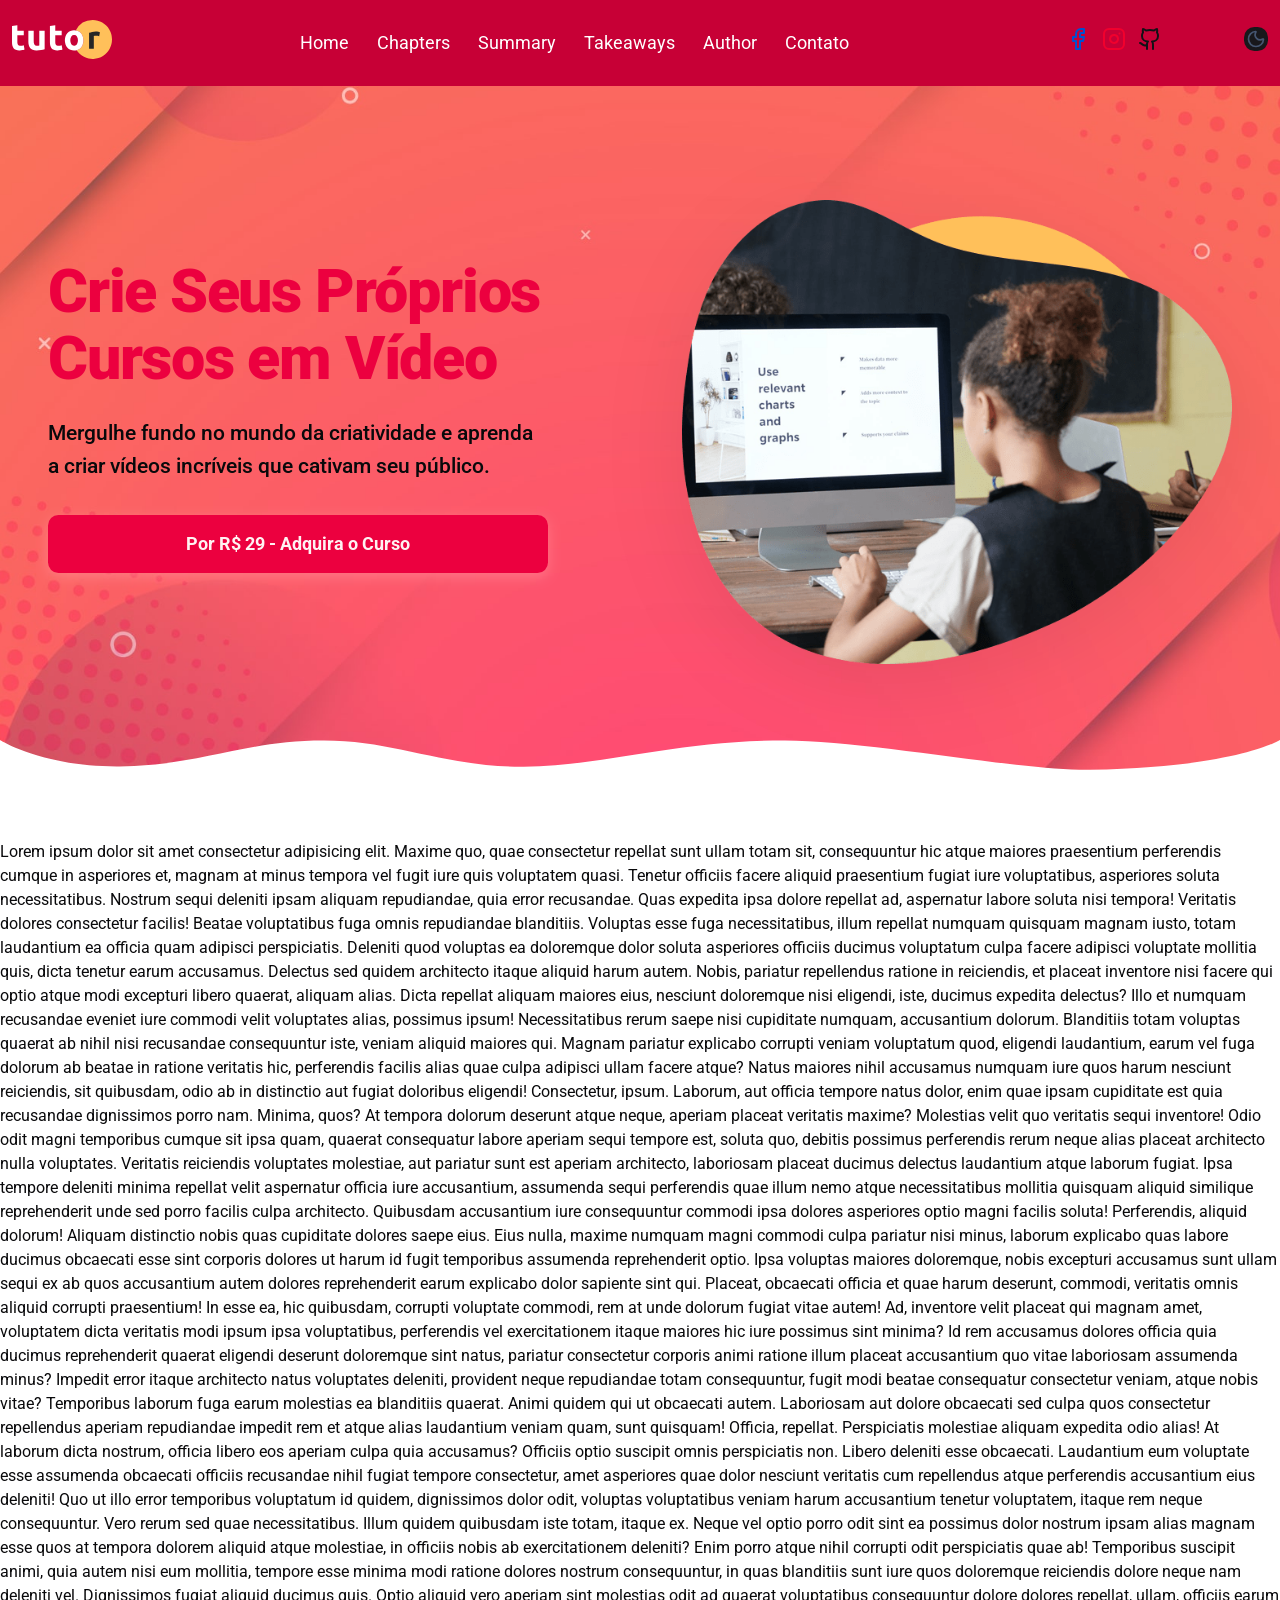
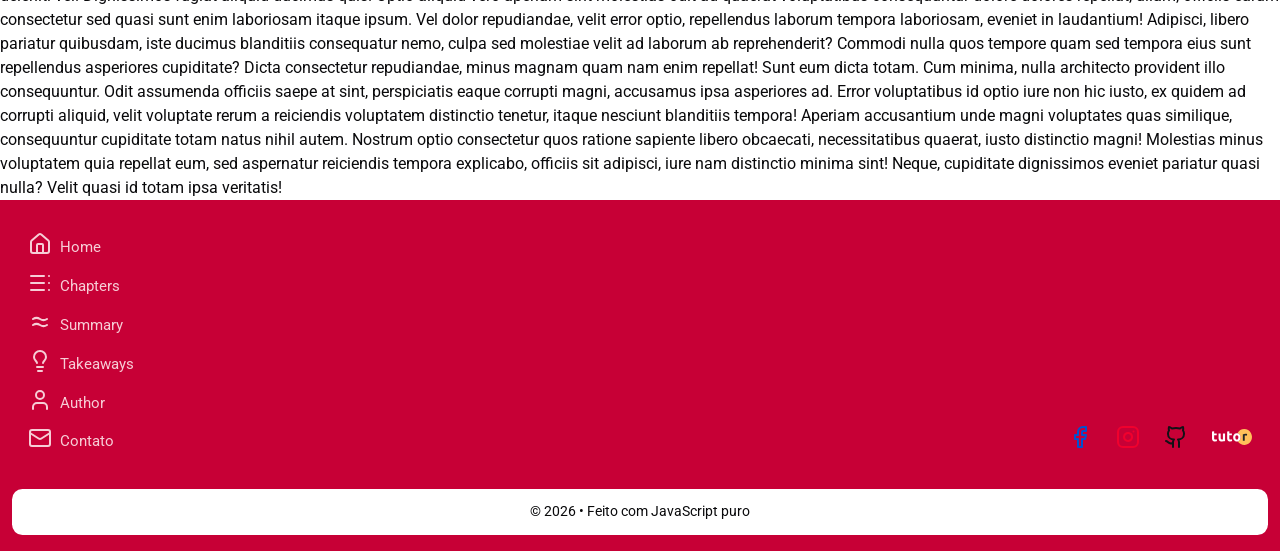
==== commit 83b79063: "atualizações nos icones de tema" ====
--- a/index.html
+++ b/index.html
@@ -52,6 +52,9 @@
           transform="translate(0 -158.755)"
         />
       </svg>
+    </section>
+    <section>
+      Lorem ipsum dolor sit amet consectetur adipisicing elit. Maxime quo, quae consectetur repellat sunt ullam totam sit, consequuntur hic atque maiores praesentium perferendis cumque in asperiores et, magnam at minus tempora vel fugit iure quis voluptatem quasi. Tenetur officiis facere aliquid praesentium fugiat iure voluptatibus, asperiores soluta necessitatibus. Nostrum sequi deleniti ipsam aliquam repudiandae, quia error recusandae. Quas expedita ipsa dolore repellat ad, aspernatur labore soluta nisi tempora! Veritatis dolores consectetur facilis! Beatae voluptatibus fuga omnis repudiandae blanditiis. Voluptas esse fuga necessitatibus, illum repellat numquam quisquam magnam iusto, totam laudantium ea officia quam adipisci perspiciatis. Deleniti quod voluptas ea doloremque dolor soluta asperiores officiis ducimus voluptatum culpa facere adipisci voluptate mollitia quis, dicta tenetur earum accusamus. Delectus sed quidem architecto itaque aliquid harum autem. Nobis, pariatur repellendus ratione in reiciendis, et placeat inventore nisi facere qui optio atque modi excepturi libero quaerat, aliquam alias. Dicta repellat aliquam maiores eius, nesciunt doloremque nisi eligendi, iste, ducimus expedita delectus? Illo et numquam recusandae eveniet iure commodi velit voluptates alias, possimus ipsum! Necessitatibus rerum saepe nisi cupiditate numquam, accusantium dolorum. Blanditiis totam voluptas quaerat ab nihil nisi recusandae consequuntur iste, veniam aliquid maiores qui. Magnam pariatur explicabo corrupti veniam voluptatum quod, eligendi laudantium, earum vel fuga dolorum ab beatae in ratione veritatis hic, perferendis facilis alias quae culpa adipisci ullam facere atque? Natus maiores nihil accusamus numquam iure quos harum nesciunt reiciendis, sit quibusdam, odio ab in distinctio aut fugiat doloribus eligendi! Consectetur, ipsum. Laborum, aut officia tempore natus dolor, enim quae ipsam cupiditate est quia recusandae dignissimos porro nam. Minima, quos? At tempora dolorum deserunt atque neque, aperiam placeat veritatis maxime? Molestias velit quo veritatis sequi inventore! Odio odit magni temporibus cumque sit ipsa quam, quaerat consequatur labore aperiam sequi tempore est, soluta quo, debitis possimus perferendis rerum neque alias placeat architecto nulla voluptates. Veritatis reiciendis voluptates molestiae, aut pariatur sunt est aperiam architecto, laboriosam placeat ducimus delectus laudantium atque laborum fugiat. Ipsa tempore deleniti minima repellat velit aspernatur officia iure accusantium, assumenda sequi perferendis quae illum nemo atque necessitatibus mollitia quisquam aliquid similique reprehenderit unde sed porro facilis culpa architecto. Quibusdam accusantium iure consequuntur commodi ipsa dolores asperiores optio magni facilis soluta! Perferendis, aliquid dolorum! Aliquam distinctio nobis quas cupiditate dolores saepe eius. Eius nulla, maxime numquam magni commodi culpa pariatur nisi minus, laborum explicabo quas labore ducimus obcaecati esse sint corporis dolores ut harum id fugit temporibus assumenda reprehenderit optio. Ipsa voluptas maiores doloremque, nobis excepturi accusamus sunt ullam sequi ex ab quos accusantium autem dolores reprehenderit earum explicabo dolor sapiente sint qui. Placeat, obcaecati officia et quae harum deserunt, commodi, veritatis omnis aliquid corrupti praesentium! In esse ea, hic quibusdam, corrupti voluptate commodi, rem at unde dolorum fugiat vitae autem! Ad, inventore velit placeat qui magnam amet, voluptatem dicta veritatis modi ipsum ipsa voluptatibus, perferendis vel exercitationem itaque maiores hic iure possimus sint minima? Id rem accusamus dolores officia quia ducimus reprehenderit quaerat eligendi deserunt doloremque sint natus, pariatur consectetur corporis animi ratione illum placeat accusantium quo vitae laboriosam assumenda minus? Impedit error itaque architecto natus voluptates deleniti, provident neque repudiandae totam consequuntur, fugit modi beatae consequatur consectetur veniam, atque nobis vitae? Temporibus laborum fuga earum molestias ea blanditiis quaerat. Animi quidem qui ut obcaecati autem. Laboriosam aut dolore obcaecati sed culpa quos consectetur repellendus aperiam repudiandae impedit rem et atque alias laudantium veniam quam, sunt quisquam! Officia, repellat. Perspiciatis molestiae aliquam expedita odio alias! At laborum dicta nostrum, officia libero eos aperiam culpa quia accusamus? Officiis optio suscipit omnis perspiciatis non. Libero deleniti esse obcaecati. Laudantium eum voluptate esse assumenda obcaecati officiis recusandae nihil fugiat tempore consectetur, amet asperiores quae dolor nesciunt veritatis cum repellendus atque perferendis accusantium eius deleniti! Quo ut illo error temporibus voluptatum id quidem, dignissimos dolor odit, voluptas voluptatibus veniam harum accusantium tenetur voluptatem, itaque rem neque consequuntur. Vero rerum sed quae necessitatibus. Illum quidem quibusdam iste totam, itaque ex. Neque vel optio porro odit sint ea possimus dolor nostrum ipsam alias magnam esse quos at tempora dolorem aliquid atque molestiae, in officiis nobis ab exercitationem deleniti? Enim porro atque nihil corrupti odit perspiciatis quae ab! Temporibus suscipit animi, quia autem nisi eum mollitia, tempore esse minima modi ratione dolores nostrum consequuntur, in quas blanditiis sunt iure quos doloremque reiciendis dolore neque nam deleniti vel. Dignissimos fugiat aliquid ducimus quis. Optio aliquid vero aperiam sint molestias odit ad quaerat voluptatibus consequuntur dolore dolores repellat, ullam, officiis earum consectetur sed quasi sunt enim laboriosam itaque ipsum. Vel dolor repudiandae, velit error optio, repellendus laborum tempora laboriosam, eveniet in laudantium! Adipisci, libero pariatur quibusdam, iste ducimus blanditiis consequatur nemo, culpa sed molestiae velit ad laborum ab reprehenderit? Commodi nulla quos tempore quam sed tempora eius sunt repellendus asperiores cupiditate? Dicta consectetur repudiandae, minus magnam quam nam enim repellat! Sunt eum dicta totam. Cum minima, nulla architecto provident illo consequuntur. Odit assumenda officiis saepe at sint, perspiciatis eaque corrupti magni, accusamus ipsa asperiores ad. Error voluptatibus id optio iure non hic iusto, ex quidem ad corrupti aliquid, velit voluptate rerum a reiciendis voluptatem distinctio tenetur, itaque nesciunt blanditiis tempora! Aperiam accusantium unde magni voluptates quas similique, consequuntur cupiditate totam natus nihil autem. Nostrum optio consectetur quos ratione sapiente libero obcaecati, necessitatibus quaerat, iusto distinctio magni! Molestias minus voluptatem quia repellat eum, sed aspernatur reiciendis tempora explicabo, officiis sit adipisci, iure nam distinctio minima sint! Neque, cupiditate dignissimos eveniet pariatur quasi nulla? Velit quasi id totam ipsa veritatis!
     </section>
   
    <!-- <section id="chapters" class="  container" >
